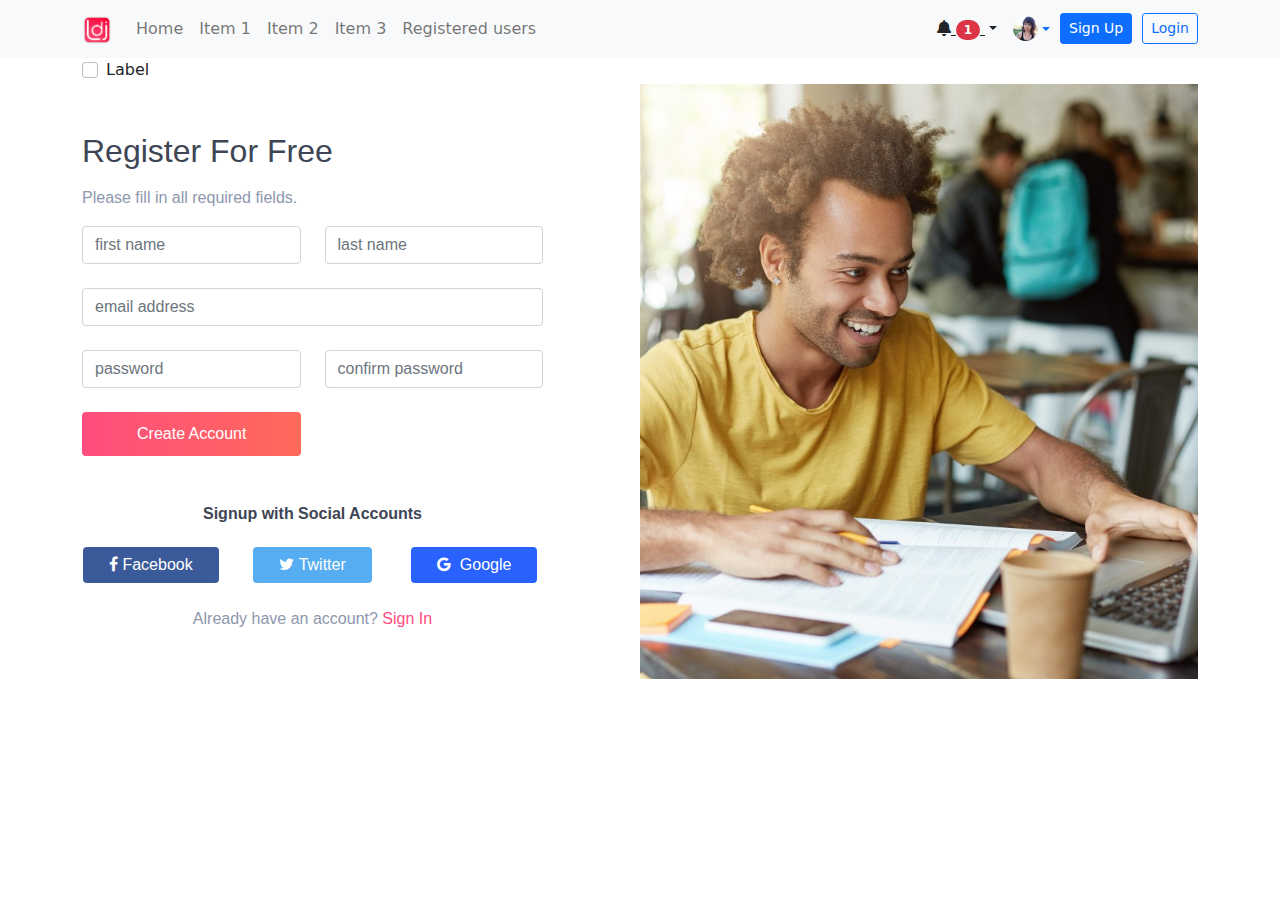
==== index.html @ af31f6a7 "Update" ====
<!DOCTYPE html>
<html lang="en">

<head>
    <meta charset="utf-8">
    <meta name="viewport" content="width=device-width, initial-scale=1.0, shrink-to-fit=no">
    <title>Hello World</title>
    <link rel="stylesheet" href="assets/bootstrap/css/bootstrap.min.css">
    <link rel="stylesheet" href="assets/fonts/fontawesome-all.min.css">
    <link rel="stylesheet" href="assets/fonts/font-awesome.min.css">
    <link rel="stylesheet" href="assets/fonts/fontawesome5-overrides.min.css">
    <link rel="stylesheet" href="assets/css/Elegant-Registration-Form.css">
    <link rel="stylesheet" href="assets/css/styles.css">
</head>

<body><!-- Navbar -->
<nav class="navbar navbar-expand-lg navbar-light bg-light">
  <!-- Container wrapper -->
  <div class="container">
    <!-- Toggle button -->
    <button
      class="navbar-toggler"
      type="button"
      data-mdb-toggle="collapse"
      data-mdb-target="#navbarSupportedContent"
      aria-controls="navbarSupportedContent"
      aria-expanded="false"
      aria-label="Toggle navigation"
    >
      <i class="fas fa-bars"></i>
    </button>

    <!-- Collapsible wrapper -->
    <div class="collapse navbar-collapse" id="navbarSupportedContent">
      <!-- Navbar brand -->
      <a class="navbar-brand mt-2 mt-lg-0" href="#">
        <img
          src="assets/img/LDJ_small.png"
          height="30"
          alt="LDJ"
          loading="lazy"
        />
      </a>
        
      <!-- Left links -->
      <ul class="navbar-nav me-auto mb-2 mb-lg-0">
      <li class="nav-item">
          <a class="nav-link" href="index.html">Home</a>
        </li>
        <li class="nav-item">
          <a class="nav-link" href="#">Item 1</a>
        </li>
        <li class="nav-item">
          <a class="nav-link" href="#">Item 2</a>
        </li>
        <li class="nav-item">
          <a class="nav-link" href="#">Item 3</a>
        </li>
        <li class="nav-item">
          <a class="nav-link" href="users.html">Registered users</a>
        </li>
      </ul>
      <!-- Left links -->
        
      <!-- Right elements -->
    <div class="d-flex align-items-center">  
      <!-- Notifications -->
      <a
        class="text-reset me-3 dropdown-toggle hidden-arrow"
        href="#"
        id="navbarDropdownMenuLink"
        role="button"
        data-mdb-toggle="dropdown"
        aria-expanded="false"
      >
        <i class="fas fa-bell"></i>
        <span class="badge rounded-pill badge-notification bg-danger">1</span>
      </a>
      <ul
        class="dropdown-menu dropdown-menu-end"
        aria-labelledby="navbarDropdownMenuLink"
      >
        <li>
          <a class="dropdown-item" href="#">Some news</a>
        </li>
        <li>
          <a class="dropdown-item" href="#">Another news</a>
        </li>
        <li>
          <a class="dropdown-item" href="#">Something else here</a>
        </li>
      </ul>

      <!-- Avatar -->
      <a
        class="dropdown-toggle d-flex align-items-center hidden-arrow"
        href="#"
        id="navbarDropdownMenuLink"
        role="button"
        data-mdb-toggle="dropdown"
        aria-expanded="false"
      >
        <img
          src="assets/img/LDJ%20(2).jpg"
          class="rounded-circle"
          height="25"
          alt="Avatar"
          loading="lazy"
        />
      </a>
      <ul
        class="dropdown-menu dropdown-menu-end"
        aria-labelledby="navbarDropdownMenuLink"
      >
        <li>
          <a class="dropdown-item" href="#">My profile</a>
        </li>
        <li>
          <a class="dropdown-item" href="#">Settings</a>
        </li>
        <li>
          <a class="dropdown-item" href="#">Logout</a>
        </li>
      </ul>
    </div>
    <!-- Right elements -->
    </div>
    <!-- Collapsible wrapper -->

      
    <!-- Login or sign up -->
    <a class="btn btn-primary btn-sm" role="button" style="margin-left: 10px;" href="#">Sign Up</a>
    <a class="btn btn-outline-primary btn-sm" role="button" style="margin-left: 10px;" href="#">Login</a>
      
  </div>
  <!-- Container wrapper -->   
</nav>
<!-- Navbar -->

    <div class="container">
        <div class="form-check"><input class="form-check-input" type="checkbox" id="formCheck-1"><label class="form-check-label" for="formCheck-1">Label</label></div><div class="banner6 py-5">
  <!-- Row  -->
  <div class="row">
    <div class="container">
      <div class="col-lg-6 align-justify-center pr-4 pl-0 contact-form">
        <div class="">
          <h2 class="mb-3 font-weight-light">Register For Free</h2>
          <h6 class="subtitle font-weight-normal">Please fill in all required fields.</h6>
          <form class="mt-3">
            <div class="row"> 
                <div class="col-lg-5">
                <div class="form-group">
                  <input class="form-control" type="text" placeholder="first name"><br>
                </div>
              </div>
              <div class="col-lg-5">
                <div class="form-group">
                  <input class="form-control" type="text" placeholder="last name"><br>
                </div>
              </div>
              <div class="col-lg-10">
                <div class="form-group">
                  <input class="form-control" type="email" placeholder="email address"><br>
                </div>
              </div>
              <div class="col-lg-5">
                <div class="form-group  ">
                  <input class="form-control" type="password" placeholder="password"><br>
                </div>
              </div>
              <div class="col-lg-5">
                <div class="form-group">
                  <input class="form-control" type="password" placeholder="confirm password"><br>
                </div>
              </div>
              <div class="col-lg-12">
                <button type="submit" class="btn btn-md btn-block btn-danger-gradiant text-white border-0"><span> Create Account</span></button>
                <!--  -->
              </div>
            </div>
          </form>
          <div class="row">
            <div class="col-lg-10 text-center mt-4"><br>
              <h6 class="fw-bold">Signup with Social Accounts</h6>
              <div class="row">
                <div class="col-lg-4 col-md-4">
                  <a href="#" class="btn btn-block bg-facebook text-white mt-3"><i class="fa fa-facebook"></i>&nbsp;Facebook</a>
                </div>
                <div class="col-lg-4 col-md-4">
                  <a href="#" class="btn btn-block bg-twitter text-white mt-3"><i class="fa fa-twitter"></i>&nbsp;Twitter</a>
                </div>
                <div class="col-lg-4 col-md-6">
                  <a href="#" class="btn btn-block bg-google text-white mt-3"><i class="fa fa-google"></i> &nbsp;Google</a>
                </div>
              </div>
            </div>
            <div class="col-lg-10 text-center mt-4">
              Already have an account? <a href="#" class="text-danger">Sign In</a>
            </div>
          </div>
        </div>
      </div>
    </div>
    <div class="col-lg-6 right-image pl-3" style="background-image:url(assets/img/2.jpg);">
    </div>
  </div>
</div>
    </div>
    <script src="assets/bootstrap/js/bootstrap.min.js"></script>
</body>

</html>
---- assets/fonts/fontawesome5-overrides.min.css ----
.fab.fa-bitcoin:before{content:"\f379"}.far.fa-calendar:before,.fas.fa-calendar:before{content:"\f133"}.far.fa-clipboard:before,.fas.fa-clipboard:before{content:"\f328"}.fab.fa-facebook-f:before{content:"\f39e"}.fab.fa-google-plus:before{content:"\f2b3"}.fas.fa-hotel:before{content:"\f594"}.fab.fa-linkedin:before{content:"\f08c"}.fas.fa-reply:before{content:"\f3e5"}.fas.fa-thermometer:before{content:"\f491"}.fab.fa-vimeo:before{content:"\f40a"}.far.fa-window-close:before,.fas.fa-window-close:before{content:"\f410"}.fab.fa-youtube-square:before{content:"\f431"}
---- assets/css/Elegant-Registration-Form.css ----
.banner6 {
  font-family: "Montserrat", sans-serif;
  color: #8d97ad;
  font-weight: 300;
  overflow: hidden;
  position: relative;
}

.banner6 h1, .banner6 h2, .banner6 h3, .banner6 h4, .banner6 h5, .banner6 h6 {
  color: #3e4555;
}

.banner6 .subtitle {
  color: #8d97ad;
  line-height: 24px;
}

.banner6 a {
  text-decoration: none;
}

.banner6 .btn-danger-gradiant {
  background: #ff4d7e;
  background: -webkit-gradient(linear, left top, right top, from(#ff4d7e), to(#ff6a5b));
  background: -webkit-linear-gradient(left, #ff4d7e 0%, #ff6a5b 100%);
  background: linear-gradient(to right, #ff4d7e 0%, #ff6a5b 100%);
}

.banner6 .btn-danger-gradiant:hover {
  background: #ff6a5b;
  background: -webkit-gradient(linear, left top, right top, from(#ff6a5b), to(#ff4d7e));
  background: -webkit-linear-gradient(left, #ff6a5b 0%, #ff4d7e 100%);
  background: linear-gradient(to right, #ff6a5b 0%, #ff4d7e 100%);
}

.banner6 .btn-md {
  padding: 10px 55px;
  font-size: 16px;
}

.banner6 .bg-facebook {
  background-color: #3b5a9a;
  padding: 5px 25px;
}

.banner6 .bg-twitter {
  background-color: #56adf2;
  padding: 5px 25px;
}

.banner6 .bg-google {
  background-color: #2962ff;
  padding: 5px 25px;
}

.banner6 .text-danger {
  color: #ff4d7e !important;
}

.banner6 .right-image {
  background-position: center bottom;
  background-size: cover;
  background-repeat: no-repeat;
  position: absolute;
  right: 0;
  bottom: 0;
  top: 0;
}

@media (max-width: 1023px) {
  .banner6 .contact-form {
    padding-left: 0;
    padding-right: 0;
  }
}

@media (max-width: 767px) {
  .banner6 .contact-form {
    padding-left: 15px;
    padding-right: 15px;
  }
}

@media (max-width: 1023px) {
  .banner6 .right-image {
    position: relative;
    bottom: -95px;
  }
}

.banner6.py-5 {
}
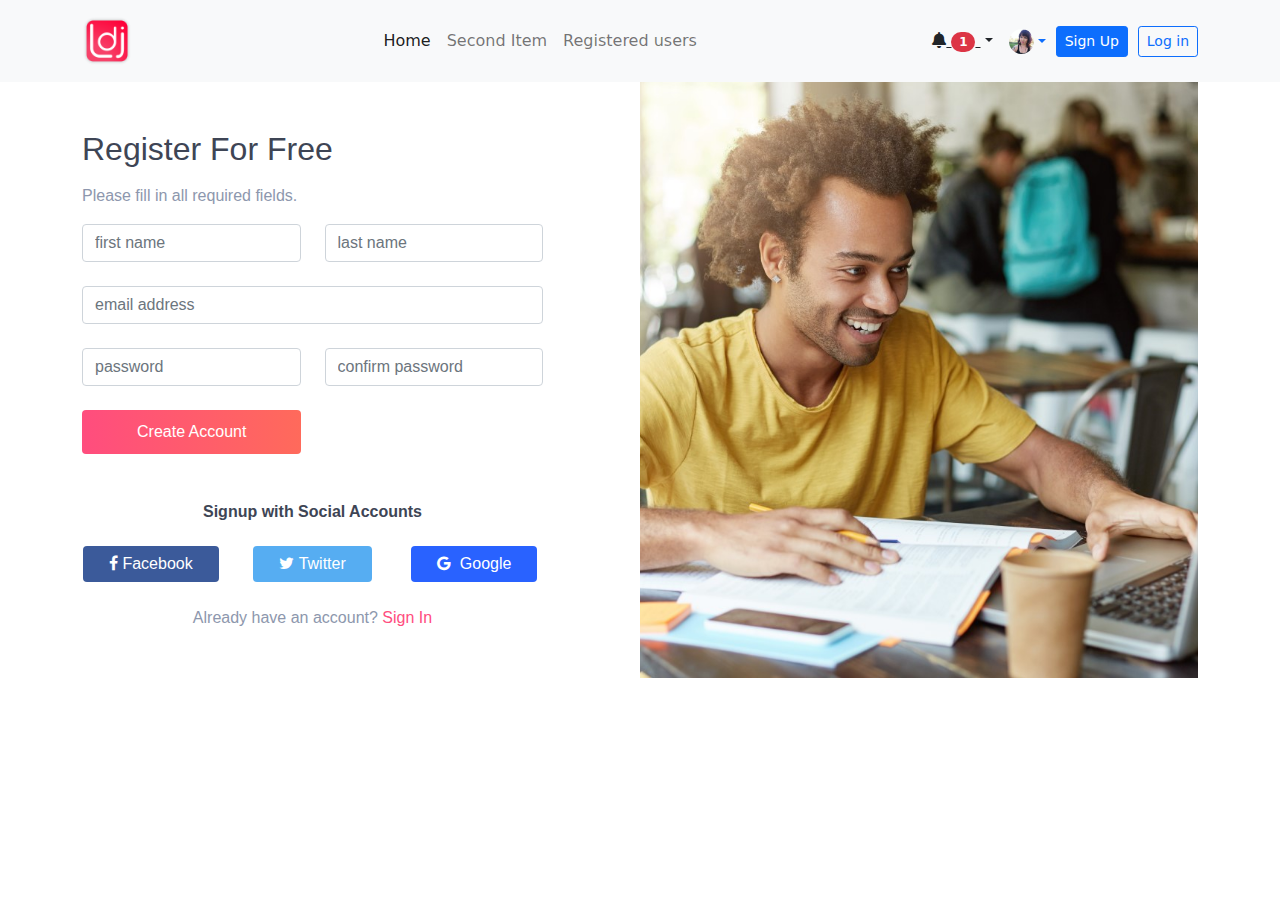
==== commit 898c72ac: "Edit to navbar" ====
--- a/index.html
+++ b/index.html
@@ -10,59 +10,19 @@
     <link rel="stylesheet" href="assets/fonts/font-awesome.min.css">
     <link rel="stylesheet" href="assets/fonts/fontawesome5-overrides.min.css">
     <link rel="stylesheet" href="assets/css/Elegant-Registration-Form.css">
+    <link rel="stylesheet" href="assets/css/Navbar-Centered-Links.css">
     <link rel="stylesheet" href="assets/css/styles.css">
 </head>
 
-<body><!-- Navbar -->
-<nav class="navbar navbar-expand-lg navbar-light bg-light">
-  <!-- Container wrapper -->
-  <div class="container">
-    <!-- Toggle button -->
-    <button
-      class="navbar-toggler"
-      type="button"
-      data-mdb-toggle="collapse"
-      data-mdb-target="#navbarSupportedContent"
-      aria-controls="navbarSupportedContent"
-      aria-expanded="false"
-      aria-label="Toggle navigation"
-    >
-      <i class="fas fa-bars"></i>
-    </button>
-
-    <!-- Collapsible wrapper -->
-    <div class="collapse navbar-collapse" id="navbarSupportedContent">
-      <!-- Navbar brand -->
-      <a class="navbar-brand mt-2 mt-lg-0" href="#">
-        <img
-          src="assets/img/LDJ_small.png"
-          height="30"
-          alt="LDJ"
-          loading="lazy"
-        />
-      </a>
-        
-      <!-- Left links -->
-      <ul class="navbar-nav me-auto mb-2 mb-lg-0">
-      <li class="nav-item">
-          <a class="nav-link" href="index.html">Home</a>
-        </li>
-        <li class="nav-item">
-          <a class="nav-link" href="#">Item 1</a>
-        </li>
-        <li class="nav-item">
-          <a class="nav-link" href="#">Item 2</a>
-        </li>
-        <li class="nav-item">
-          <a class="nav-link" href="#">Item 3</a>
-        </li>
-        <li class="nav-item">
-          <a class="nav-link" href="users.html">Registered users</a>
-        </li>
-      </ul>
-      <!-- Left links -->
-        
-      <!-- Right elements -->
+<body>
+    <nav class="navbar navbar-light navbar-expand-md bg-light py-3">
+        <div class="container"><img src="assets/img/LDJ_small.png" loading="lazy" height="50px"><a class="navbar-brand d-flex align-items-center" href="#"></a><button data-bs-toggle="collapse" class="navbar-toggler" data-bs-target="#navcol-3"><span class="visually-hidden">Toggle navigation</span><span class="navbar-toggler-icon"></span></button>
+            <div class="collapse navbar-collapse" id="navcol-3">
+                <ul class="navbar-nav mx-auto">
+                    <li class="nav-item"><a class="nav-link active" href="index.html">Home</a></li>
+                    <li class="nav-item"><a class="nav-link" href="#">Second Item</a></li>
+                    <li class="nav-item"><a class="nav-link" href="users.html">Registered users</a></li>
+                </ul>      <!-- Right elements -->
     <div class="d-flex align-items-center">  
       <!-- Notifications -->
       <a
@@ -123,22 +83,11 @@
         </li>
       </ul>
     </div>
-    <!-- Right elements -->
-    </div>
-    <!-- Collapsible wrapper -->
-
-      
-    <!-- Login or sign up -->
-    <a class="btn btn-primary btn-sm" role="button" style="margin-left: 10px;" href="#">Sign Up</a>
-    <a class="btn btn-outline-primary btn-sm" role="button" style="margin-left: 10px;" href="#">Login</a>
-      
-  </div>
-  <!-- Container wrapper -->   
-</nav>
-<!-- Navbar -->
-
-    <div class="container">
-        <div class="form-check"><input class="form-check-input" type="checkbox" id="formCheck-1"><label class="form-check-label" for="formCheck-1">Label</label></div><div class="banner6 py-5">
+    <!-- Right elements --><button class="btn btn-primary btn-sm" type="button" style="margin-left: 10px;">Sign Up</button><button class="btn btn-outline-primary btn-sm" type="button" style="margin-left: 10px;">Log in</button>
+            </div>
+        </div>
+    </nav>
+    <div class="container"><div class="banner6 py-5">
   <!-- Row  -->
   <div class="row">
     <div class="container">
@@ -204,8 +153,7 @@
     <div class="col-lg-6 right-image pl-3" style="background-image:url(assets/img/2.jpg);">
     </div>
   </div>
-</div>
-    </div>
+</div></div>
     <script src="assets/bootstrap/js/bootstrap.min.js"></script>
 </body>
 
--- a/assets/css/Navbar-Centered-Links.css
+++ b/assets/css/Navbar-Centered-Links.css
@@ -0,0 +1,57 @@
+.bs-icon {
+  --bs-icon-size: .75rem;
+  display: flex;
+  flex-shrink: 0;
+  justify-content: center;
+  align-items: center;
+  font-size: var(--bs-icon-size);
+  width: calc(var(--bs-icon-size) * 2);
+  height: calc(var(--bs-icon-size) * 2);
+  color: var(--bs-primary);
+}
+
+.bs-icon-xs {
+  --bs-icon-size: 1rem;
+  width: calc(var(--bs-icon-size) * 1.5);
+  height: calc(var(--bs-icon-size) * 1.5);
+}
+
+.bs-icon-sm {
+  --bs-icon-size: 1rem;
+}
+
+.bs-icon-md {
+  --bs-icon-size: 1.5rem;
+}
+
+.bs-icon-lg {
+  --bs-icon-size: 2rem;
+}
+
+.bs-icon-xl {
+  --bs-icon-size: 2.5rem;
+}
+
+.bs-icon.bs-icon-primary {
+  color: var(--bs-white);
+  background: var(--bs-primary);
+}
+
+.bs-icon.bs-icon-primary-light {
+  color: var(--bs-primary);
+  background: rgba(var(--bs-primary-rgb), .2);
+}
+
+.bs-icon.bs-icon-semi-white {
+  color: var(--bs-primary);
+  background: rgba(255, 255, 255, .5);
+}
+
+.bs-icon.bs-icon-rounded {
+  border-radius: .5rem;
+}
+
+.bs-icon.bs-icon-circle {
+  border-radius: 50%;
+}
+
